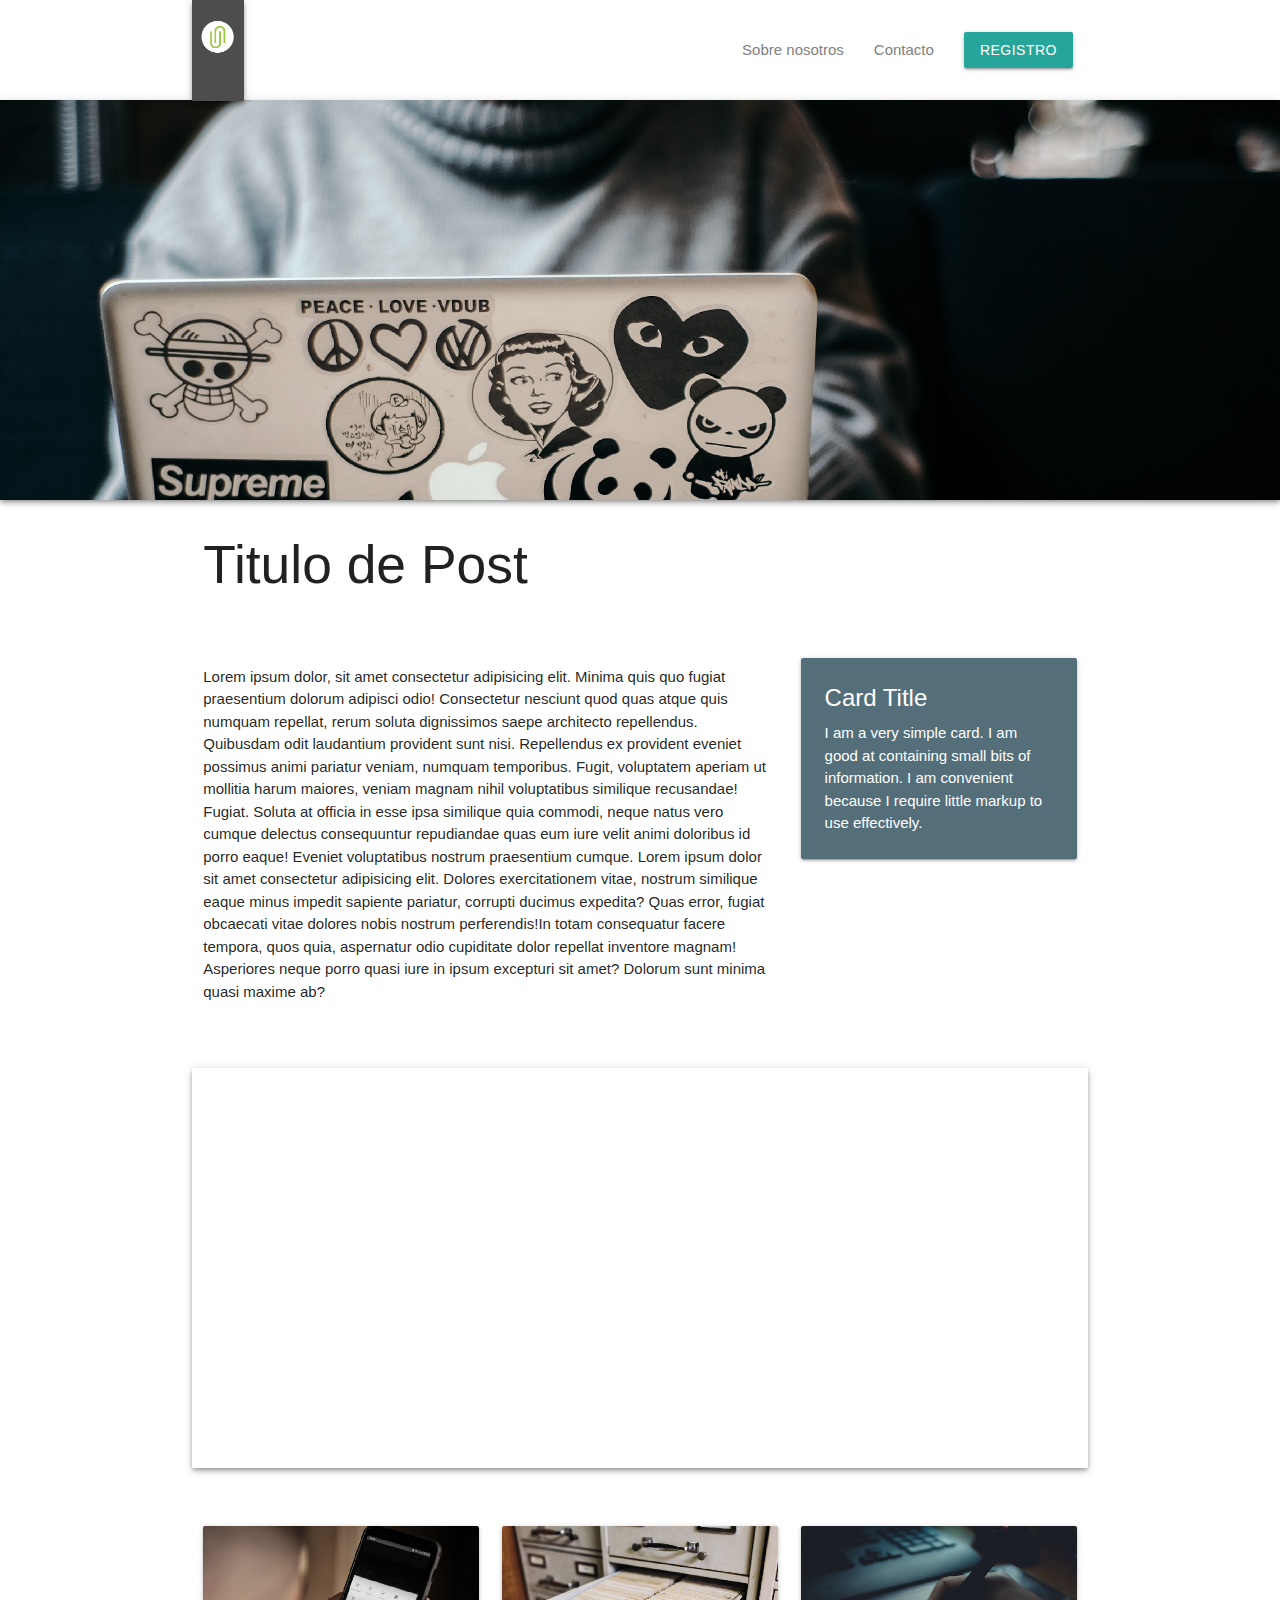
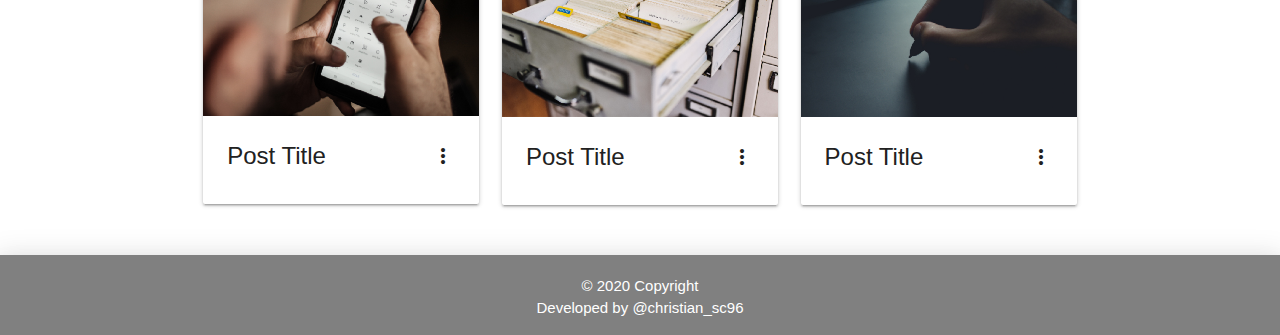
==== post.html @ 6c3cb89f "Blog-Dev" ====
<!DOCTYPE html>
<html lang="es">

<head>
    <meta charset="UTF-8">
    <meta name="viewport" content="width=device-width, initial-scale=1.0">
    <title>Artículo Blog</title>

    <!--Import Google Icon Font-->
    <link href="https://fonts.googleapis.com/icon?family=Material+Icons" rel="stylesheet">

    <!--Import materialize.css-->
    <link rel="stylesheet" href="https://cdnjs.cloudflare.com/ajax/libs/materialize/1.0.0/css/materialize.min.css">

    <link rel="stylesheet" href="css/styles.css">
</head>

<body>

    <header>
        <nav class="container">
            <a href="index.html" class="brand-logo valign-wrapper">
                <img class="responsive-img left z-depth-2" src="assets/img/Logo.jpg" alt="Logo del Blog">
            </a>

            <ul class="right valign-wrapper">
                <li>
                    <a href="index.html">Sobre nosotros</a>
                </li>
                <li>
                    <a href="index.html">Contacto</a>
                </li>
                <li>
                    <a class="btn" href="register.html">Registro</a>
                </li>
            </ul>
        </nav>
        <section class="header-main-pic z-depth-2">
        </section>
    </header>
    <main class="container">
        <section>
            <div class="row">
                <div class="col s12">
                    <h2 class="grey-text text-darken-4">Titulo de Post</h2>
                </div>
            </div>
        </section>
        <section class="section">
            <div class="row">
                <div class="col m8">
                    <p>Lorem ipsum dolor, sit amet consectetur adipisicing elit. Minima quis quo fugiat praesentium dolorum adipisci odio! Consectetur nesciunt quod quas atque quis numquam repellat, rerum soluta dignissimos saepe architecto repellendus.
                    Quibusdam odit laudantium provident sunt nisi. Repellendus ex provident eveniet possimus animi pariatur veniam, numquam temporibus. Fugit, voluptatem aperiam ut mollitia harum maiores, veniam magnam nihil voluptatibus similique recusandae! Fugiat.
                    Soluta at officia in esse ipsa similique quia commodi, neque natus vero cumque delectus consequuntur repudiandae quas eum iure velit animi doloribus id porro eaque! Eveniet voluptatibus nostrum praesentium cumque. Lorem ipsum dolor sit amet consectetur adipisicing elit. Dolores exercitationem vitae, nostrum similique eaque minus impedit sapiente pariatur, corrupti ducimus expedita? Quas error, fugiat obcaecati vitae dolores nobis nostrum perferendis!In totam consequatur facere tempora, quos quia, aspernatur odio cupiditate dolor repellat inventore magnam! Asperiores neque porro quasi iure in ipsum excepturi sit amet? Dolorum sunt minima quasi maxime ab?</p>
                </div>
                <div class="col m4">
                    <div class="card blue-grey darken-1">
                        <div class="card-content white-text">
                          <span class="card-title">Card Title</span>
                          <p>I am a very simple card. I am good at containing small bits of information.
                          I am convenient because I require little markup to use effectively.</p>
                        </div>
                      </div>
                </div>
            </div>
        </section>
        <section class="section">
            <div class="row">
                <div class="post-pic z-depth-2"></div>
            </div>
        </section>
        <section class="section">
            <div class="row">
                <article class="col s12 m6 l4">
                    <div class="card">
                        <div class="card-image waves-effect waves-block waves-light">
                            <img class="activator" src="assets/img/card4.jpg" alt="Imagen Bloc">
                        </div>
                        <div class="card-content">
                            <span class="card-title activator grey-text text-darken-4">Post Title <i
                                    class="material-icons right">more_vert</i></span>
                        </div>
                        <div class="card-reveal">
                            <span class="card-title grey-text text-darken-4">Post Title<i
                                    class="material-icons right">close</i></span>
                            <p>Here is some more information about this product that is only revealed once clicked on.
                            </p>
                            <a href="post.html" class="right waves-effect waves-teal btn-flat teal lighten-5 ">Ir</a>
                        </div>
                    </div>
                </article>

                <article class="col s12 m6 l4">
                    <div class="card">
                        <div class="card-image waves-effect waves-block waves-light">
                            <img class="activator" src="assets/img/card5.jpg" alt="Imagen Bloc">
                        </div>
                        <div class="card-content">
                            <span class="card-title activator grey-text text-darken-4">Post Title <i
                                    class="material-icons right">more_vert</i></span>
                        </div>
                        <div class="card-reveal">
                            <span class="card-title grey-text text-darken-4">Post Title<i
                                    class="material-icons right">close</i></span>
                            <p>Here is some more information about this product that is only revealed once clicked on.
                            </p>
                            <a href="post.html" class="right waves-effect waves-teal btn-flat teal lighten-5 ">Ir</a>
                        </div>
                    </div>
                </article>

                <article class="col s12 m6 l4">
                    <div class="card">
                        <div class="card-image waves-effect waves-block waves-light">
                            <img class="activator" src="assets/img/card6.jpg" alt="Imagen Bloc">
                        </div>
                        <div class="card-content">
                            <span class="card-title activator grey-text text-darken-4">Post Title <i
                                    class="material-icons right">more_vert</i></span>
                        </div>
                        <div class="card-reveal">
                            <span class="card-title grey-text text-darken-4">Post Title<i
                                    class="material-icons right">close</i></span>
                            <p>Here is some more information about this product that is only revealed once clicked on.
                            </p>
                            <a href="post.html" class="right waves-effect waves-teal btn-flat teal lighten-5 ">Ir</a>
                        </div>
                    </div>
                </article>
            </div>
        </section>
    </main>

    <footer class="page-footer z-depth-4">
        <span>© 2020 Copyright <br> Developed by @christian_sc96</span>
    </footer>
    
    <!--JavaScript at end of body for optimized loading-->
    <script src="https://cdnjs.cloudflare.com/ajax/libs/materialize/1.0.0/js/materialize.min.js"></script>
</body>

</html>
---- css/styles.css ----
body{
    margin: 0;
    padding: 0;
    display: flex;
    min-height: 100vh;
    flex-direction: column;
}

header{
    height: 500px;
}

header nav{
    height: 100px;
    background-color: white;
    box-shadow: none;
}

nav .brand-logo{
   height: 100px;
   left: 15%;
}

nav .brand-logo img{
    width: 52px;
}

header nav ul{
    height: 100px;
}

header nav ul a{
    color: gray;
}

.header-main-pic{
    width: 100%;
    height: 400px;
    background-image: url('../assets/img/Banner.jpg');
    background-repeat: no-repeat;
    background-position: center;
    background-size: cover;
}

.input-field.input-container{
    float: none;
    height: 100px;
    display: flex;
    align-items: center;
    justify-content: center;
    margin: 0 auto;
}

.input-field > #search{
    margin-left: 15px;
}

footer.page-footer{
    height: 80px;
    background-color: gray;
    bottom: 0;
    color: white;
    text-align: center;
}

/*Post*/
.post-pic{
    width: 100%;
    height: 400px;
    background-image: url('https://picsum.photos/1000/400');
    background-repeat: no-repeat;
    background-position: center;
    background-size: cover;
}

/*Register*/
.register-title{
    margin-top: 80px;
}

.register-header{
    height: 400px;
}
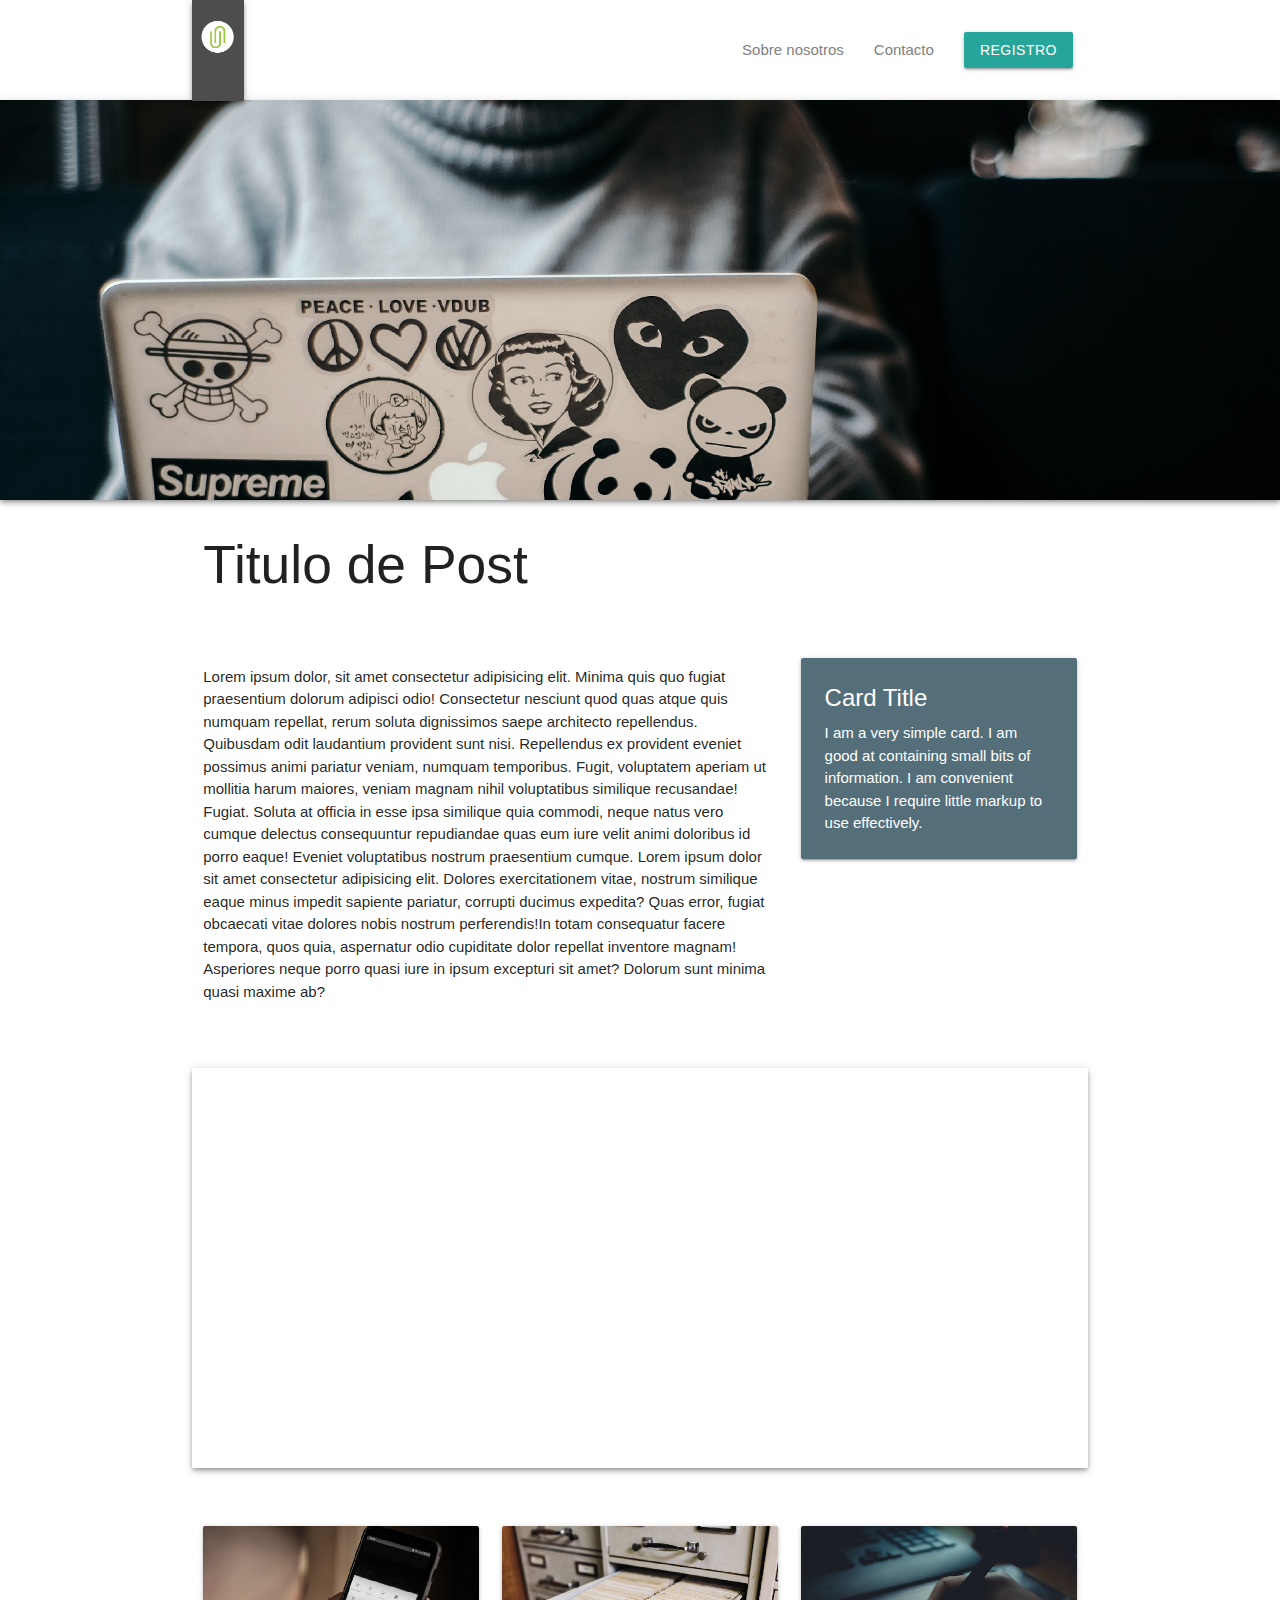
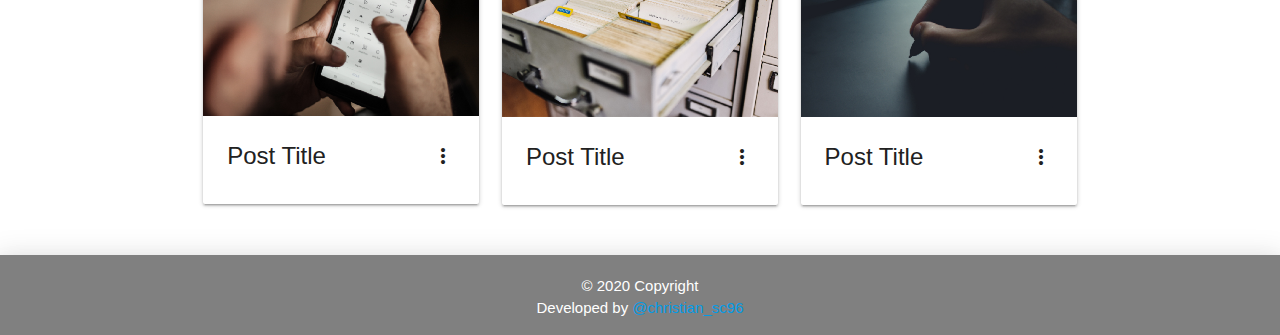
==== commit c3472bf9: "Update Post" ====
--- a/post.html
+++ b/post.html
@@ -132,11 +132,11 @@
     </main>
 
     <footer class="page-footer z-depth-4">
-        <span>© 2020 Copyright <br> Developed by @christian_sc96</span>
+        <span>© 2020 Copyright <br> Developed by <a href="https://twitter.com/christian_sc96"> @christian_sc96 </a></span>
     </footer>
     
     <!--JavaScript at end of body for optimized loading-->
     <script src="https://cdnjs.cloudflare.com/ajax/libs/materialize/1.0.0/js/materialize.min.js"></script>
 </body>
 
-</html>+</html>
